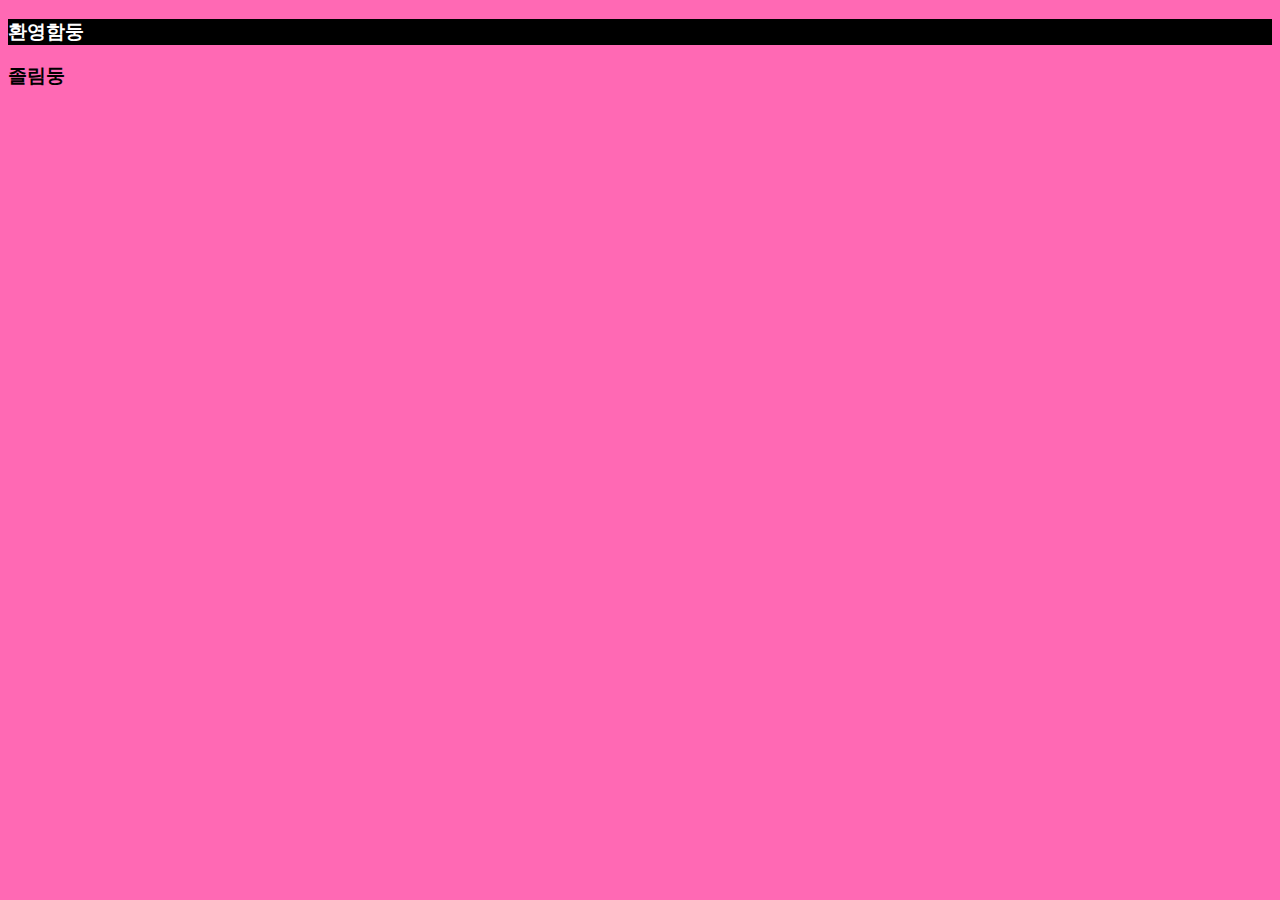
==== BoardWeb/src/main/webapp/index.html @ bd600d60 "커밋" ====
<!DOCTYPE html>
<html>
<head>
<meta charset="UTF-8">
<title>졸림둥</title>
</head>
<body style = "background-color:#ff69b4">
	<h3 style = "background-color:black; color: white">환영함둥</h3>
	<h3>졸림둥</h3>
</body>
</html>
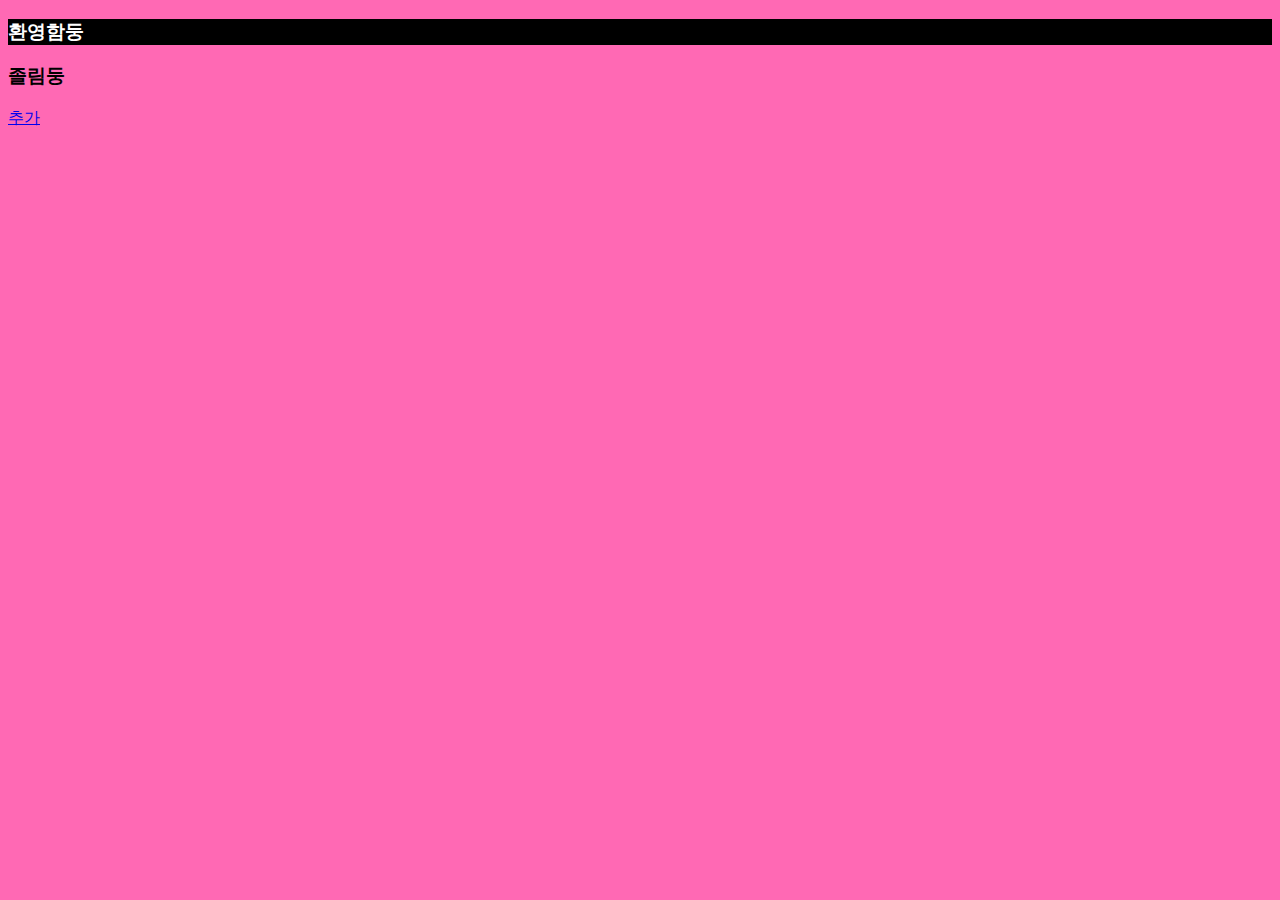
==== commit c6e870bb: "20250218 ac" ====
--- a/BoardWeb/src/main/webapp/index.html
+++ b/BoardWeb/src/main/webapp/index.html
@@ -7,5 +7,9 @@
 <body style = "background-color:#ff69b4">
 	<h3 style = "background-color:black; color: white">환영함둥</h3>
 	<h3>졸림둥</h3>
+	<a href=addEmpServlet?empNo=2003&empNm=킬동&telNo=054-1192>추가</a>
+	
+	<!-- MVC -->
+	<!-- Model View Control -->
 </body>
 </html>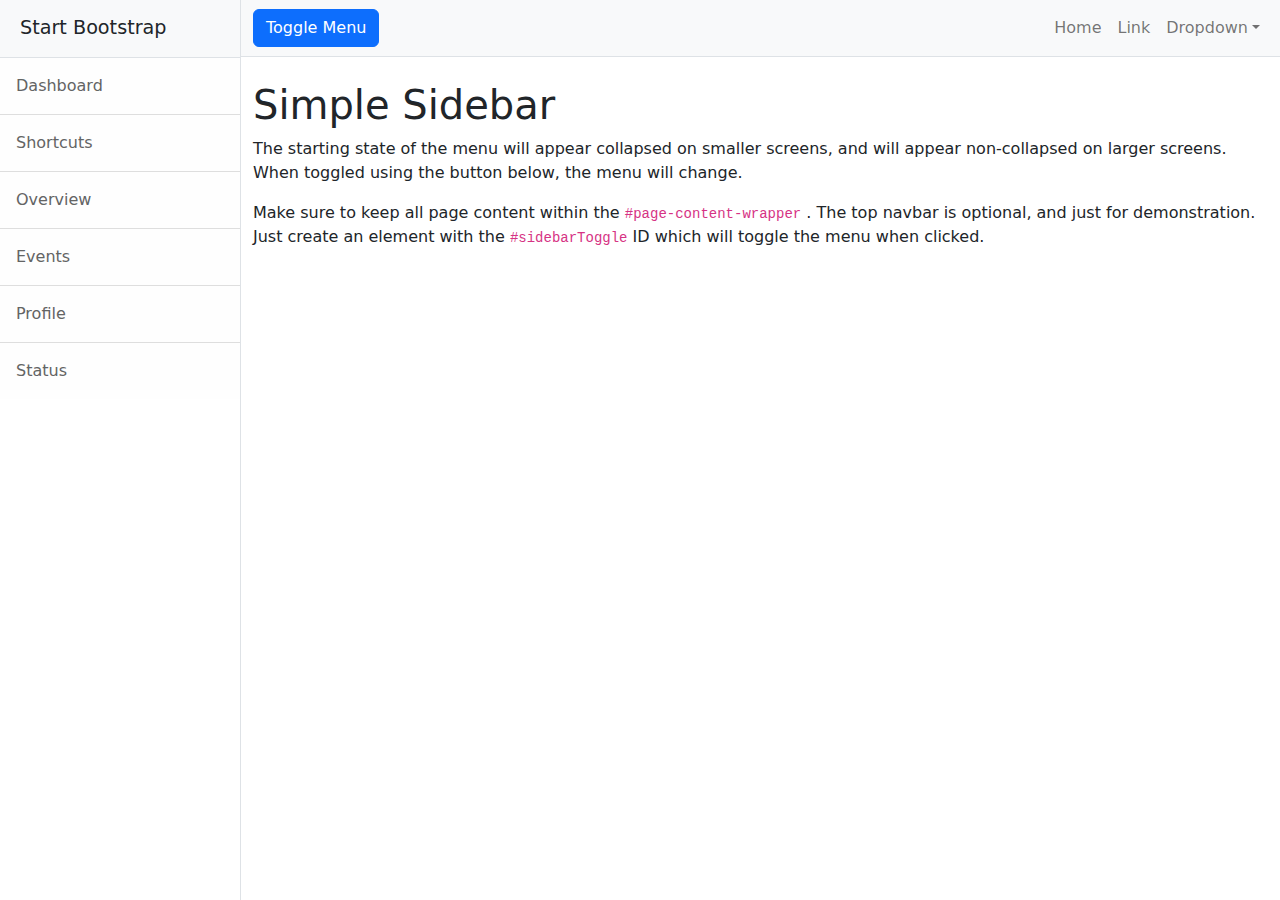
==== commit 0a4821af: "20250224ac" ====
--- a/BoardWeb/src/main/webapp/index.html
+++ b/BoardWeb/src/main/webapp/index.html
@@ -1,15 +1,71 @@
 <!DOCTYPE html>
-<html>
-<head>
-<meta charset="UTF-8">
-<title>졸림둥</title>
-</head>
-<body style = "background-color:#ff69b4">
-	<h3 style = "background-color:black; color: white">환영함둥</h3>
-	<h3>졸림둥</h3>
-	<a href=addEmpServlet?empNo=2003&empNm=킬동&telNo=054-1192>추가</a>
-	
-	<!-- MVC -->
-	<!-- Model View Control -->
-</body>
-</html>+<html lang="en">
+    <head>
+        <meta charset="utf-8" />
+        <meta name="viewport" content="width=device-width, initial-scale=1, shrink-to-fit=no" />
+        <meta name="description" content="" />
+        <meta name="author" content="" />
+        <title>Simple Sidebar - Start Bootstrap Template</title>
+        <!-- Favicon-->
+        <link rel="icon" type="image/x-icon" href="assets/favicon.ico" />
+        <!-- Core theme CSS (includes Bootstrap)-->
+        <link href="css/styles.css" rel="stylesheet" />
+    </head>
+    <body>
+        <div class="d-flex" id="wrapper">
+            <!-- Sidebar-->
+            <div class="border-end bg-white" id="sidebar-wrapper">
+                <div class="sidebar-heading border-bottom bg-light">Start Bootstrap</div>
+                <div class="list-group list-group-flush">
+                    <a class="list-group-item list-group-item-action list-group-item-light p-3" href="#!">Dashboard</a>
+                    <a class="list-group-item list-group-item-action list-group-item-light p-3" href="#!">Shortcuts</a>
+                    <a class="list-group-item list-group-item-action list-group-item-light p-3" href="#!">Overview</a>
+                    <a class="list-group-item list-group-item-action list-group-item-light p-3" href="#!">Events</a>
+                    <a class="list-group-item list-group-item-action list-group-item-light p-3" href="#!">Profile</a>
+                    <a class="list-group-item list-group-item-action list-group-item-light p-3" href="#!">Status</a>
+                </div>
+            </div>
+            <!-- Page content wrapper-->
+            <div id="page-content-wrapper">
+                <!-- Top navigation-->
+                <nav class="navbar navbar-expand-lg navbar-light bg-light border-bottom">
+                    <div class="container-fluid">
+                        <button class="btn btn-primary" id="sidebarToggle">Toggle Menu</button>
+                        <button class="navbar-toggler" type="button" data-bs-toggle="collapse" data-bs-target="#navbarSupportedContent" aria-controls="navbarSupportedContent" aria-expanded="false" aria-label="Toggle navigation"><span class="navbar-toggler-icon"></span></button>
+                        <div class="collapse navbar-collapse" id="navbarSupportedContent">
+                            <ul class="navbar-nav ms-auto mt-2 mt-lg-0">
+                                <li class="nav-item active"><a class="nav-link" href="#!">Home</a></li>
+                                <li class="nav-item"><a class="nav-link" href="#!">Link</a></li>
+                                <li class="nav-item dropdown">
+                                    <a class="nav-link dropdown-toggle" id="navbarDropdown" href="#" role="button" data-bs-toggle="dropdown" aria-haspopup="true" aria-expanded="false">Dropdown</a>
+                                    <div class="dropdown-menu dropdown-menu-end" aria-labelledby="navbarDropdown">
+                                        <a class="dropdown-item" href="#!">Action</a>
+                                        <a class="dropdown-item" href="#!">Another action</a>
+                                        <div class="dropdown-divider"></div>
+                                        <a class="dropdown-item" href="#!">Something else here</a>
+                                    </div>
+                                </li>
+                            </ul>
+                        </div>
+                    </div>
+                </nav>
+                <!-- Page content-->
+                <div class="container-fluid">
+                    <h1 class="mt-4">Simple Sidebar</h1>
+                    <p>The starting state of the menu will appear collapsed on smaller screens, and will appear non-collapsed on larger screens. When toggled using the button below, the menu will change.</p>
+                    <p>
+                        Make sure to keep all page content within the
+                        <code>#page-content-wrapper</code>
+                        . The top navbar is optional, and just for demonstration. Just create an element with the
+                        <code>#sidebarToggle</code>
+                        ID which will toggle the menu when clicked.
+                    </p>
+                </div>
+            </div>
+        </div>
+        <!-- Bootstrap core JS-->
+        <script src="https://cdn.jsdelivr.net/npm/bootstrap@5.2.3/dist/js/bootstrap.bundle.min.js"></script>
+        <!-- Core theme JS-->
+        <script src="js/scripts.js"></script>
+    </body>
+</html>
